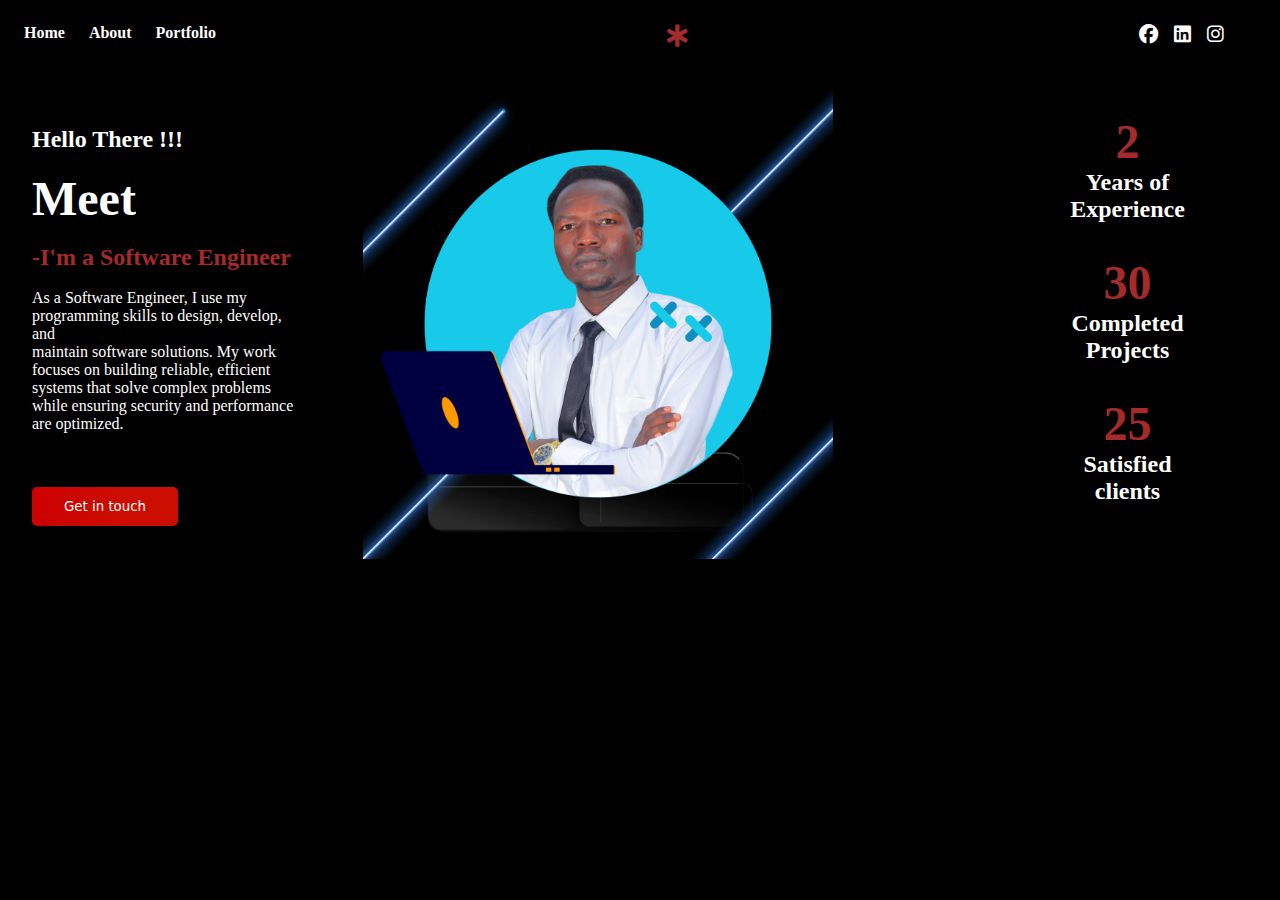
==== index.html @ 595d6056 "My resume project files" ====
<!DOCTYPE html>
<html lang="en">
<head>
    <meta charset="UTF-8">
    <meta name="viewport" content="width=device-width, initial-scale=1.0">
    <title>Yunis Resume</title>
    <link rel="stylesheet" href="https://cdnjs.cloudflare.com/ajax/libs/font-awesome/6.6.0/css/all.min.css">
    <link rel="stylesheet" href="index.css">
</head>
<body>
    <header>
        <div class="topbar">
            <div class="links">
                <a href="#">Home</a>
                <a href="about.html">About</a>
                <a href="porfolio.html">Portfolio</a>
            </div>
            <div class="star">
                <i class="fa-solid fa-star-of-life"></i>
            </div>
            <div class="icons">
                <a href="https://www.facebook.com/dignitary.younis" target="_blank" aria-label="Facebook">
                    <i class="fa-brands fa-facebook"></i>
                </a>
                <a href="https://www.linkedin.com/in/kumi-yunis-928291289/" target="_blank" aria-label="LinkedIn">
                    <i class="fa-brands fa-linkedin"></i>
                </a>
                <a href="https://www.linkedin.com/in/kumi-yunis-928291289/" target="_blank" aria-label="Instagram">
                    <i class="fa-brands fa-instagram"></i>
                </a>
            </div>
        </div>
        
    </header>

    <div class="hero-section">
        <div class="greeting">
            <h2>Hello There !!!</h2>
            <br>
            <!-- <div class="name">
                <h1> <b> I'm Dignitary Yunis</b></h1>
            </div> -->
            <div class="name">
                <span id="typed-name"></span>
            </div>

            <br>
            <div class="hacker-title">
                <h2>-I'm a Software Engineer</h2>
            </div>
            <br>
            <p>As a Software Engineer, I use my programming skills to design, develop, and <br>
                maintain software solutions. My work focuses on building reliable, efficient <br>
                systems that solve complex problems while ensuring security and performance are optimized.</p>
            <br><br><br>
            <div class="btn">
                <a href="https://www.linkedin.com/in/kumi-yunis-928291289/">
                    <button>Get in touch</button>
                </a>
            </div>
        </div>
        <div class="img">
            <img src="images/Yunis profile.png" alt="My profile">
        </div>

        <div class="projects">
            <div class="experience">2</div>
            <div class="text"><h2>Years of Experience</h2></div>
            
            <div class="experience">30</div>
            <div class="text"><h2>Completed Projects</h2></div>

            <div class="experience">25</div>
            <div class="text"><h2>Satisfied clients</h2></div>
        </div>
    </div>

    <script src="javascript.js"></script>   
</body>
</html>
---- index.css ----
/* Reset styles for consistency across browsers */
* {
    margin: 0;
    padding: 0;
    box-sizing: border-box;
}

body {
    background-color: black;
    font-family: 'Times New Roman', Times, serif;
    /* line-height: 1.6; */
    color: white;
}

/* Styling the header section */
.topbar {
    display: flex;
    justify-content: space-between;
    padding: 1.5rem;
}

.icons {
    display: flex;
    gap: 1rem;
    font-size: 1.2rem;
    margin-right: 2rem;
}

.icons a {
    color: white;
    transition: color 0.3s ease;
}

.icons a:hover {
    color: brown;
}

.star {
    color: brown;
    text-align: center;
    font-size: 1.4rem;
    font-weight: bold;
}

.links {
    display: flex;
    gap: 1.5rem;
}

.links a {
    color: white;
    text-decoration: none;
    font-weight: bold;
    transition: color 0.3s ease;
}

.links a:hover {
    color: brown;
}

/* Hero Section */
.hero-section {
    display: flex;
    gap: 2rem;
    padding: 0.5rem;
    align-items: center;
    /* padding-top: 0.6rem; */
}

.img img {
    max-width: 80%; /* Ensure image scales responsively */
    height: auto;
}

.greeting {
    padding: 1.5rem;
}
.name {
    font-size: 3rem;
    font-weight: bold;
}

.btn button {
    cursor: pointer;
    font-family: "system-ui";
    color: white;
    padding: 0.75rem 2rem;
    border-radius: 5px;
    background: linear-gradient(90deg, rgb(204, 0, 0) 0%, rgb(204, 14, 0) 64%);
    transition: background-color 0.3s ease, transform 0.3s ease;
    border: none;
}

.btn button:hover {
    background-color: white;
    color: black;
    transform: scale(1.05);
}

.hacker-title h2 {
    color: brown;
}

/* Projects section */
.projects {
    text-align: center;
    margin: 0 5%;
    padding: 2rem 0;
}

.text {
    white-space: normal; /* Allow text to wrap on small screens */
    padding: 1.5rem;
    font-size: 1rem;
    padding-bottom: 2rem;
}

.experience {
    font-size: 3rem; /* Adjusted for responsiveness */
    margin-bottom: -1.5rem;
    color: brown;
    font-weight: bold;
}

/* Responsive Media Queries */
@media (max-width: 768px) {
    .topbar {
        padding: 1rem;
    }

    .links {
        gap: 1rem;
    }

    .hero-section {
        flex-direction: column;
        align-items: center;
        text-align: center; /* Center-align content on smaller screens */
        padding: 2rem;
    }

    .img img {
        width: 100%; /* Ensure image scales for smaller screens */
    }

    .name {
        font-size: 1.8rem;
    }

    .experience {
        font-size: 2.5rem;
    }
}

@media (max-width: 480px) {
    .topbar {
        padding: 1rem;
        flex-direction: column; /* Stack topbar items vertically */
        align-items: center;
    }

    .links {
        gap: 0.5rem;
        font-size: 0.9rem;
    }

    .name {
        font-size: 1.6rem;
    }

    .experience {
        font-size: 2rem;
    }
}
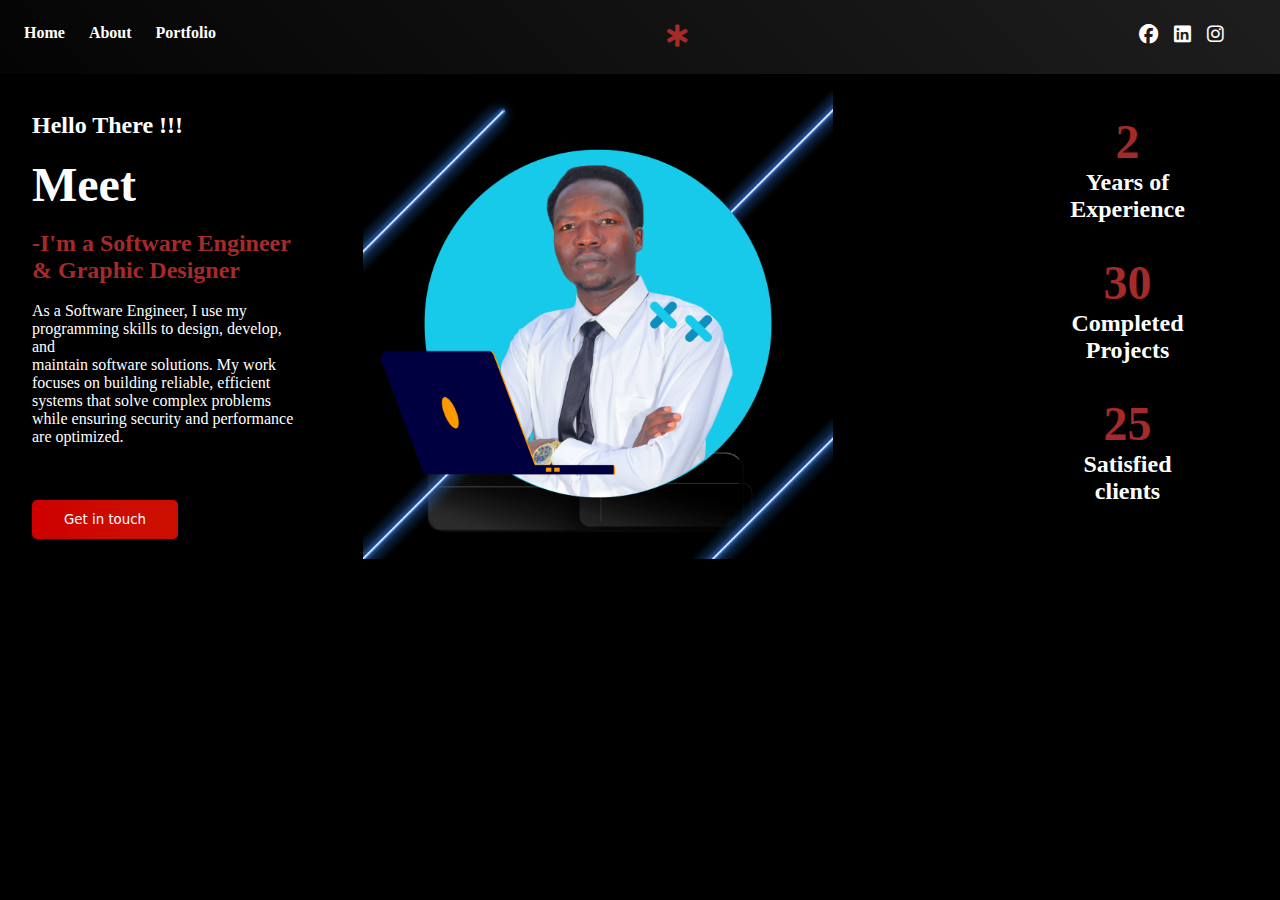
==== commit 0581e90e: "Updated my resume files and bacground" ====
--- a/index.html
+++ b/index.html
@@ -3,9 +3,10 @@
 <head>
     <meta charset="UTF-8">
     <meta name="viewport" content="width=device-width, initial-scale=1.0">
-    <title>Yunis Resume</title>
+    <title>Yunis's Resume</title>
     <link rel="stylesheet" href="https://cdnjs.cloudflare.com/ajax/libs/font-awesome/6.6.0/css/all.min.css">
     <link rel="stylesheet" href="index.css">
+    <link rel="icon" href="images/favicon.png" type="image/png">
 </head>
 <body>
     <header>
@@ -13,7 +14,7 @@
             <div class="links">
                 <a href="#">Home</a>
                 <a href="about.html">About</a>
-                <a href="porfolio.html">Portfolio</a>
+                <a href="portfolio.html">Portfolio</a>
             </div>
             <div class="star">
                 <i class="fa-solid fa-star-of-life"></i>
@@ -25,7 +26,7 @@
                 <a href="https://www.linkedin.com/in/kumi-yunis-928291289/" target="_blank" aria-label="LinkedIn">
                     <i class="fa-brands fa-linkedin"></i>
                 </a>
-                <a href="https://www.linkedin.com/in/kumi-yunis-928291289/" target="_blank" aria-label="Instagram">
+                <a href="https://www.instagram.com/yunis_kumi?igsh=MW5hNDM2bzhvaThqNA%3D%3D&utm_source=qr" target="_blank" aria-label="Instagram">
                     <i class="fa-brands fa-instagram"></i>
                 </a>
             </div>
@@ -46,7 +47,7 @@
 
             <br>
             <div class="hacker-title">
-                <h2>-I'm a Software Engineer</h2>
+                <h2>-I'm a Software Engineer & Graphic Designer</h2>
             </div>
             <br>
             <p>As a Software Engineer, I use my programming skills to design, develop, and <br>
@@ -54,7 +55,7 @@
                 systems that solve complex problems while ensuring security and performance are optimized.</p>
             <br><br><br>
             <div class="btn">
-                <a href="https://www.linkedin.com/in/kumi-yunis-928291289/">
+                <a href="https://www.linkedin.com/in/kumi-yunis-928291289/" target="_blank">
                     <button>Get in touch</button>
                 </a>
             </div>
--- a/index.css
+++ b/index.css
@@ -173,3 +173,148 @@
         font-size: 2rem;
     }
 }
+
+/* add some gradients and animations to the buttons and links to make them more interactive. */
+
+.btn button {
+    background: linear-gradient(90deg, rgb(204, 0, 0) 0%, rgb(204, 14, 0) 64%);
+    transform: scale(1);
+}
+
+.btn button:hover {
+    background: linear-gradient(90deg, rgb(204, 0, 0) 0%, rgb(204, 14, 0) 64%);
+    transform: scale(1.05);
+}
+
+.links a {
+    color: white;
+    transition: color 0.3s ease;
+}
+
+.links a:hover {
+    color: brown;
+}
+
+.topbar {
+    background: linear-gradient(45deg, #000, #333, #000);
+    background-size: 400% 400%;
+    animation: gradientAnimation 15s ease infinite;
+}
+
+@keyframes gradientAnimation {
+    0% {
+        background-position: 0% 50%;
+    }
+    50% {
+        background-position: 100% 50%;
+    }
+    100% {
+        background-position: 0% 50%;
+    }
+}
+
+
+
+/* make the site responsive by adding media queries to adjust the layout for smaller screens. */
+
+@media (max-width: 768px) {
+    .topbar {
+        padding: 1rem;
+    }
+
+    .links {
+        gap: 1rem;
+    }
+
+    .hero-section {
+        flex-direction: column;
+        align-items: center;
+        text-align: center; /* Center-align content on smaller screens */
+        padding: 2rem;
+    }
+
+    .img img {
+        width: 100%; /* Ensure image scales for smaller screens */
+    }
+
+    .name {
+        font-size: 1.8rem;
+    }
+
+    .experience {
+        font-size: 2.5rem;
+    }
+}
+
+@media (max-width: 480px) {
+    .topbar {
+        padding: 1rem;
+        flex-direction: column; /* Stack topbar items vertically */
+        align-items: center;
+    }
+
+    .links {
+        gap: 0.5rem;
+        font-size: 0.9rem;
+    }
+
+    .name {
+        font-size: 1.6rem;
+    }
+
+    .experience {
+        font-size: 2rem;
+    }
+}
+
+/* add some gradients and animations to the buttons and links to make them more interactive. */
+
+.btn button {
+    background: linear-gradient(90deg, rgb(204, 0, 0) 0%, rgb(204, 14, 0) 64%);
+    transform: scale(1);
+}
+
+.btn button:hover {
+    background: linear-gradient(90deg, rgb(204, 0, 0) 0%, rgb(204, 14, 0) 64%);
+    transform: scale(1.05);
+}
+
+.links a {
+    color: white;
+    transition: color 0.3s ease;
+}
+
+.links a:hover {
+    color: brown;
+}
+
+
+/* Update shimmer effect to use a blue tinted gradient for better visibility on dark backgrounds */
+.about-section::before,
+.why-tech-section::before,
+.experience-content::before {
+    content: "";
+    position: absolute;
+    top: 0;
+    left: -150%;
+    width: 50%;
+    height: 100%;
+    background: linear-gradient(120deg, rgba(52,152,219,0) 0%, rgba(52,152,219,0.5) 50%, rgba(52,152,219,0) 100%);
+    transform: skewX(-25deg);
+    animation: shine 2s ease-in-out infinite;
+}
+
+@keyframes shine {
+    0% {
+        left: -150%;
+    }
+    100% {
+        left: 150%;
+    }
+}
+
+/* Add a drop shadow effect to the header for a more visually appealing appearance */
+.header {
+    box-shadow: 0 4px 6px rgba(0, 0, 0, 0.1);  
+}
+
